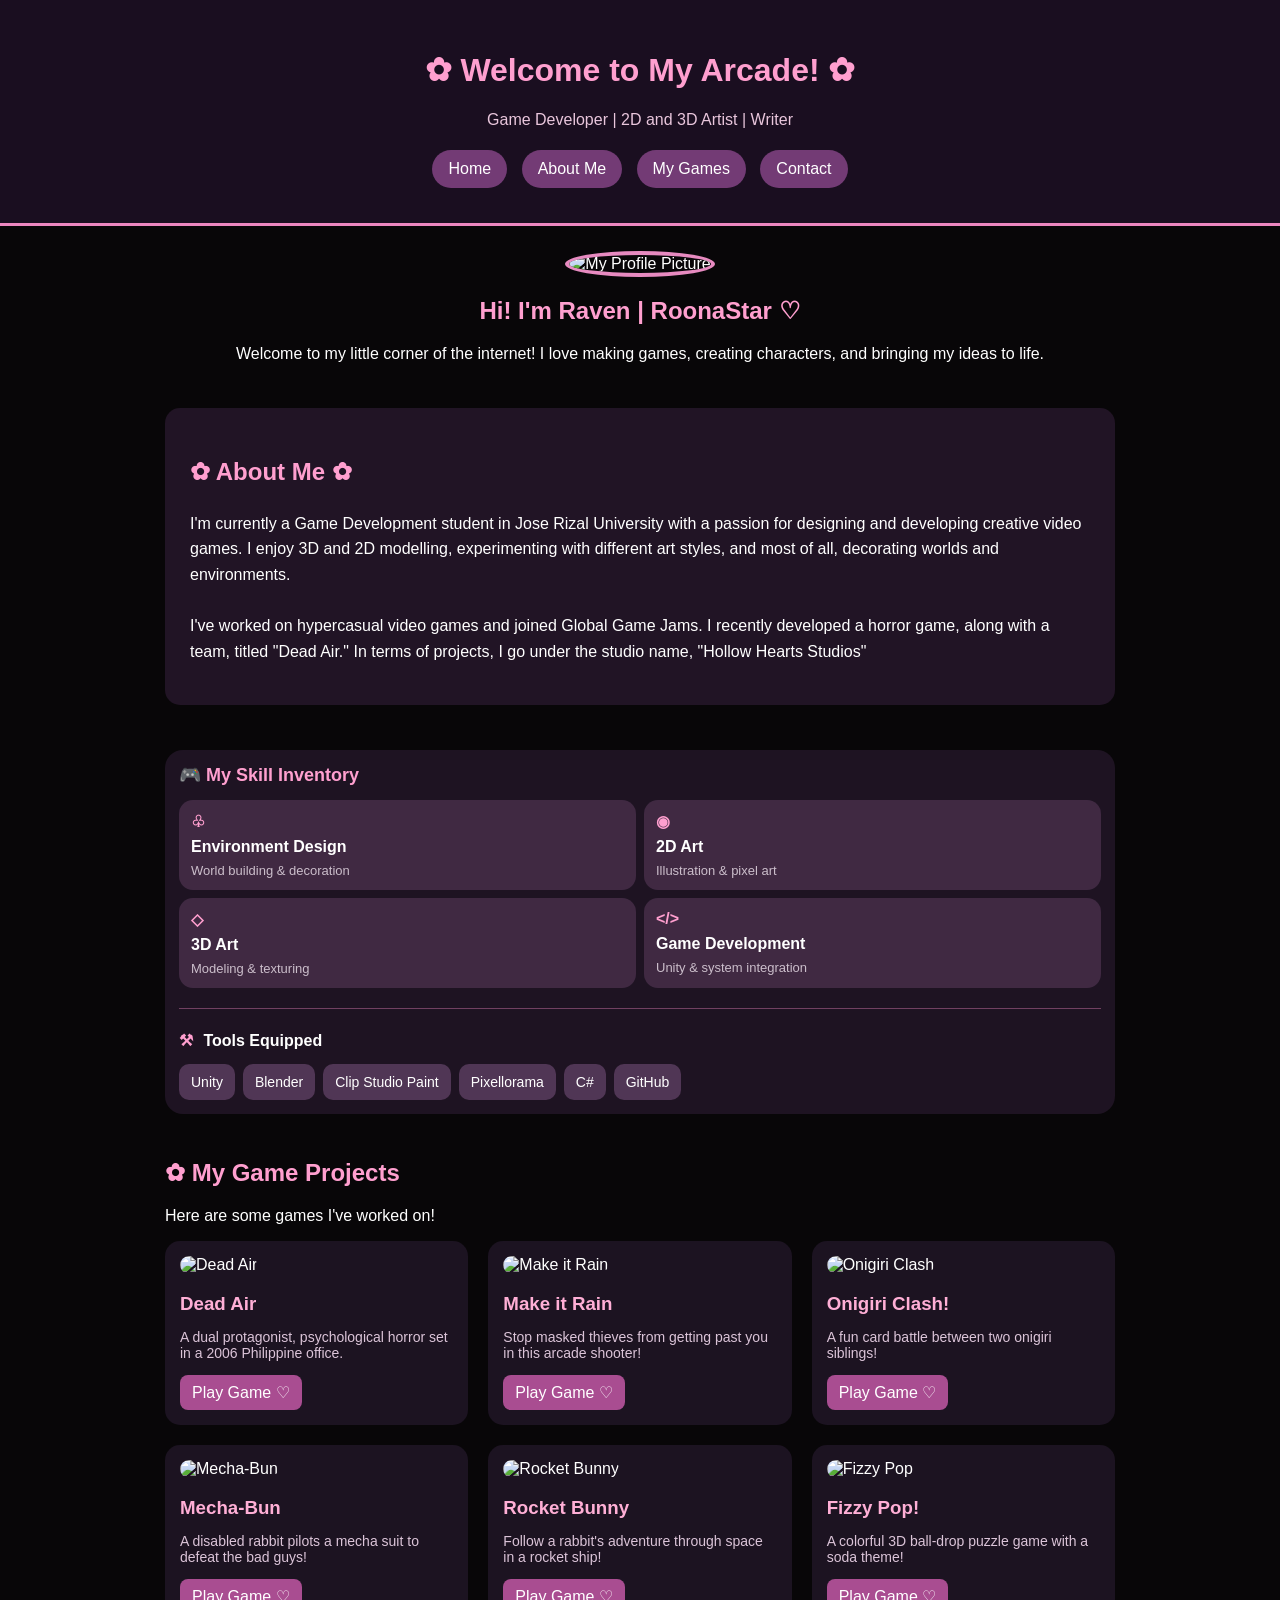
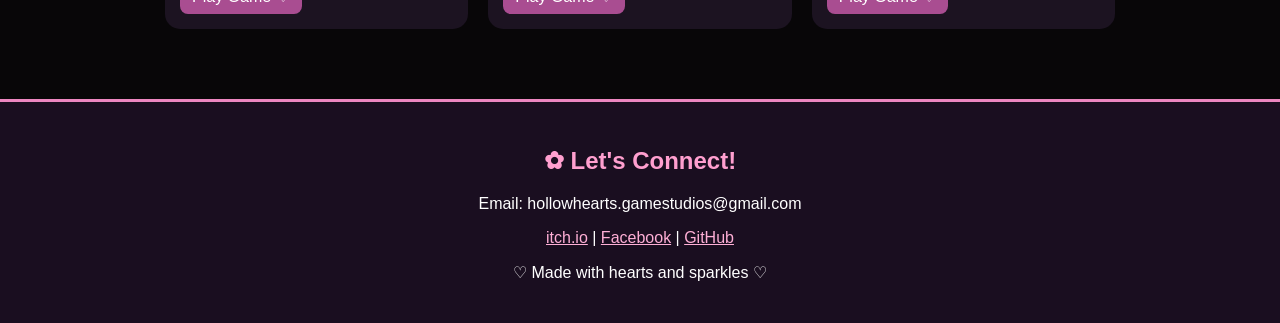
==== index.html @ e80b91a1 "Added Styles and Index" ====
<!DOCTYPE html>
<html lang="en">
<head>
    <meta charset="UTF-8">
    <meta name="viewport" content="width=device-width, initial-scale=1.0">
    <title>My Game Portfolio</title>
</head>

<body>
  <link rel="stylesheet" href="styles.css">
    <header id="home">
        <h1>✿ Welcome to My Arcade! ✿</h1>
        <p>Game Developer | 2D and 3D Artist | Writer</p>

        <nav>
            <a href="#home">Home</a>
            <a href="#about">About Me</a>
            <a href="#projects">My Games</a>
            <a href="#contact">Contact</a>
        </nav>
    </header>

    <main>

        <!-- Introduction -->
        <section class="intro">
            <img src="https://scontent.fmnl13-2.fna.fbcdn.net/v/t39.30808-6/763120208_37489583377353162_8425650221259060856_n.jpg?stp=dst-jpg_tt6&cstp=mx1792x1793&ctp=s1792x1793&_nc_cat=102&_nc_map=urlgen_bucketless&ccb=1-7&_nc_sid=6ee11a&_nc_eui2=AeHkvHlS9k-E8Iy6iw4GuJwVgwDkRgwfItCDAORGDB8i0GzAhMk8anXmujMThErz-qAwPEveckfjEJnByAjc9QYd&_nc_ohc=vUqHGSPAQisQ7kNvwEC0687&_nc_oc=AdqLjE-uJGJx0muBvCnZk6WaXBzzBYu0y7Qf_swzb3OGnuIXgSE3NrEgpCpxevoLBow&_nc_zt=23&_nc_ht=scontent.fmnl13-2.fna&_nc_gid=GsBBDFyyWIhbr80OAuG2hw&_nc_ss=7b2a8&oh=00_AQSFnbOtR9KV3OXd4nQ8qMigWKV9bV1C_UrWo6L8OG98hQ&oe=6AFA56D4"
                 alt="My Profile Picture"
                 class="profile">

            <h2>Hi! I'm Raven | RoonaStar ♡</h2>

            <p>
                Welcome to my little corner of the internet!
                I love making games, creating characters,
                and bringing my ideas to life.
            </p>
        </section>

        <!-- About Me -->
        <section id="about" class="about">
            <h2>✿ About Me ✿</h2>

            <p>
                I'm currently a Game Development student in Jose Rizal 
                University with a
                passion for designing and developing
                creative video games.
                I enjoy 3D and 2D modelling,
                experimenting with different art styles, and most of all, decorating
                worlds and environments.
                <br>
                <br>
                I've worked on hypercasual video games and joined
                Global Game Jams. I recently developed a horror game, along
                with a team, titled "Dead Air."

                In terms of projects, I go under the studio name, "Hollow Hearts Studios"
            </p>
        </section>

        <!-- Skills and tools -->
        <section class="skill-inventory">
            <h2><span aria-hidden="true">🎮</span> My Skill Inventory</h2>

            <div class="skill-grid">
                <article class="skill-card">
                    <span class="skill-icon" aria-hidden="true">♧</span>
                    <h3>Environment Design</h3>
                    <p>World building &amp; decoration</p>
                </article>
                <article class="skill-card">
                    <span class="skill-icon" aria-hidden="true">◉</span>
                    <h3>2D Art</h3>
                    <p>Illustration &amp; pixel art</p>
                </article>
                <article class="skill-card">
                    <span class="skill-icon" aria-hidden="true">◇</span>
                    <h3>3D Art</h3>
                    <p>Modeling &amp; texturing</p>
                </article>
                <article class="skill-card">
                    <span class="skill-icon" aria-hidden="true">&lt;/&gt;</span>
                    <h3>Game Development</h3>
                    <p>Unity &amp; system integration</p>
                </article>
            </div>

            <div class="tools-equipped">
                <h3><span aria-hidden="true">⚒</span> Tools Equipped</h3>
                <ul class="tool-list">
                    <li>Unity</li>
                    <li>Blender</li>
                    <li>Clip Studio Paint</li>
                    <li>Pixellorama</li>
                    <li>C#</li>
                    <li>GitHub</li>
                </ul>
            </div>
        </section>

        <!-- Projects -->
        <section id="projects">

            <h2>✿ My Game Projects</h2>
            <p>Here are some games I've worked on!</p>

            <div class="game-container">

                <div class="game-card">
                    <img src="https://img.itch.zone/aW1nLzMxNzM1Njg3LnBuZw==/315x250%23c/ITOvjn.png"
                         alt="Dead Air">

                    <h3>Dead Air</h3>

                    <p>
                        A dual protagonist, psychological horror
                        set in a 2006 Philippine office.
                    </p>

                <a href="https://hollow-hearts.itch.io/dead-air" target="_blank" rel="noopener noreferrer">Play Game ♡</a>
                </div>


                <!-- Game 1 -->
                <div class="game-card">
                    <img src="https://img.itch.zone/aW1nLzI2MDE3NzI4LnBuZw==/315x250%23c/6%2B7TIx.png"
                         alt="Make it Rain">

                    <h3>Make it Rain</h3>

                    <p>
                        Stop masked thieves from
                        getting past you in this
                        arcade shooter!
                    </p>

                    <a href="https://hollow-hearts.itch.io/make-it-rain" target="_blank" rel="noopener noreferrer">Play Game ♡</a>
                </div>

                <!-- Game 2 -->
                <div class="game-card">
                    <img src="https://img.itch.zone/aW1nLzIxOTg5NTQ1LnBuZw==/315x250%23c/ZL2ZxU.png"
                         alt="Onigiri Clash">

                    <h3>Onigiri Clash!</h3>

                    <p>
                        A fun card battle between
                        two onigiri siblings!
                    </p>

                <a href="https://hollow-hearts.itch.io/onigiri-clash" target="_blank" rel="noopener noreferrer">Play Game ♡</a>
                </div>

                <!-- Game 3 -->
                <div class="game-card">
                    <img src="https://img.itch.zone/aW1nLzIxMDcyOTg5LnBuZw==/315x250%23c/%2FTz8fz.png"
                         alt="Mecha-Bun">

                    <h3>Mecha-Bun</h3>

                    <p>
                        A disabled rabbit pilots
                        a mecha suit to defeat
                        the bad guys!
                    </p>

                <a href="https://hollow-hearts.itch.io/mecha-bun" target="_blank" rel="noopener noreferrer">Play Game ♡</a>
                </div>

                <!-- Game 4 -->
                <div class="game-card">
                    <img src="https://img.itch.zone/aW1nLzIwNTIyNTE2LnBuZw==/315x250%23c/SA1Ily.png"
                         alt="Rocket Bunny">

                    <h3>Rocket Bunny</h3>

                    <p>
                        Follow a rabbit's adventure
                        through space in a rocket ship!
                    </p>

                <a href="https://hollow-hearts.itch.io/rocket-bunny" target="_blank" rel="noopener noreferrer">Play Game ♡</a>
                </div>

                <!-- Game 5 -->
                <div class="game-card">
                    <img src="https://img.itch.zone/aW1nLzE5NTk1Nzg2LnBuZw==/315x250%23c/06Eiyv.png"
                         alt="Fizzy Pop">

                    <h3>Fizzy Pop!</h3>

                    <p>
                        A colorful 3D ball-drop puzzle
                        game with a soda theme!
                    </p>

                <a href="https://hollow-hearts.itch.io/fizzy-pop" target="_blank" rel="noopener noreferrer">Play Game ♡</a>
                </div>

            </div>
        </section>

    </main>

    <!-- Footer -->
    <footer id="contact">
        <h2>✿ Let's Connect!</h2>

        <p>Email: hollowhearts.gamestudios@gmail.com</p>

        <p>
            <a href="#">itch.io</a> |
            <a href="#">Facebook</a> |
            <a href="#">GitHub</a>
        </p>

        <p>♡ Made with hearts and sparkles ♡</p>
    </footer>

</body>
</html>
---- styles.css ----
body {
    margin: 0;
    font-family: Arial, sans-serif;
    background-color: #080608;
    color: white;

    /* Fixed Arcade Background */
    background-image: url("https://img.itch.zone/aW1nLzIyMDYzNjA3LnBuZw==/original/3R%2BKsp.png");
    background-size: contain;
    background-position: center center;
    background-repeat: no-repeat;
    background-attachment: fixed;
}

/* Header */
header {
    text-align: center;
    background-color: rgba(30, 16, 37, 0.85);
    padding: 30px 20px;
    border-bottom: 3px solid #ed86c0;
}

h1 {
    color: #ff9fcf;
}

header p {
    color: #e9c6dc;
}

/* Navigation */
nav a {
    display: inline-block;
    color: white;
    background-color: #733b75;
    text-decoration: none;
    padding: 10px 16px;
    margin: 5px;
    border-radius: 20px;
}

nav a:hover {
    background-color: #d46baf;
}

/* Main Content */
main {
    max-width: none;
    margin: 0;
    padding: 25px max(25px, calc((100% - 950px) / 2));
}

section {
    margin-bottom: 45px;
}

h2 {
    color: #ff9fcf;
}

/* Introduction */
.intro {
    text-align: center;
}

.profile {
    width: 130px;
    height: 130px;
    border-radius: 50%;
    border: 4px solid #e78ac0;
    object-fit: cover;
}

/* About Me */
.about {
    background-color: rgba(36, 22, 41, 0.9);
    padding: 25px;
    border-radius: 15px;
    line-height: 1.6;
}

/* Skill Inventory */
.skill-inventory {
    background-color: rgba(36, 22, 41, 0.82);
    padding: 14px;
    border-radius: 18px;
}

.skill-inventory > h2 {
    margin: 0 0 14px;
    font-size: 18px;
}

.skill-grid {
    display: grid;
    grid-template-columns: repeat(2, minmax(0, 1fr));
    gap: 8px;
}

.skill-card {
    background-color: rgba(73, 48, 76, 0.78);
    padding: 12px;
    border-radius: 14px;
}

.skill-icon {
    color: #ff9fcf;
    font-weight: bold;
}

.skill-card h3 {
    margin: 7px 0;
    font-size: 16px;
}

.skill-card p {
    margin: 0;
    color: #cbbecb;
    font-size: 13px;
}

.tools-equipped {
    margin-top: 20px;
    padding-top: 14px;
    border-top: 1px solid rgba(237, 134, 192, 0.4);
}

.tools-equipped h3 {
    margin: 8px 0 14px;
    font-size: 16px;
}

.tools-equipped h3 span {
    color: #ff9fcf;
    margin-right: 6px;
}

.tool-list {
    display: flex;
    flex-wrap: wrap;
    gap: 8px;
    list-style: none;
    margin: 0;
    padding: 0;
}

.tool-list li {
    background-color: rgba(90, 61, 94, 0.85);
    padding: 10px 12px;
    border-radius: 10px;
    font-size: 14px;
}

/* Game Cards */
.game-container {
    display: grid;
    grid-template-columns: repeat(
        auto-fit, minmax(230px, 1fr)
    );
    gap: 20px;
}

.game-card {
    background-color: rgba(30, 21, 36, 0.9);
    padding: 15px;
    border-radius: 15px;
    transition: transform 0.25s ease, box-shadow 0.25s ease;
}

.game-card:hover {
    transform: translateY(-8px);
    box-shadow: 0 12px 24px rgba(237, 134, 192, 0.3);
}

.game-card img {
    width: 100%;
    aspect-ratio: 4 / 3;
    object-fit: cover;
    border-radius: 12px;
}

.game-card h3 {
    margin-bottom: 5px;
    color: #ffafd6;
}

.game-card p {
    font-size: 14px;
    color: #dbc4d8;
}

.game-card a {
    display: inline-block;
    background-color: #a94d91;
    color: white;
    padding: 8px 12px;
    text-decoration: none;
    border-radius: 8px;
}

.game-card a:hover {
    background-color: #e985be;
}

/* Footer */
footer {
    background-color: rgba(30, 16, 37, 0.85);
    text-align: center;
    padding: 25px;
    border-top: 3px solid #ed86c0;
}

footer a {
    color: #ffafd6;
}

/* Responsive Layout for Small Screens */
@media (max-width: 600px) {
    main {
        padding: 20px;
    }

    .game-container {
        grid-template-columns: 1fr;
    }

    header {
        padding: 20px 10px;
    }

    nav a {
        padding: 8px 12px;
        font-size: 14px;
    }
}
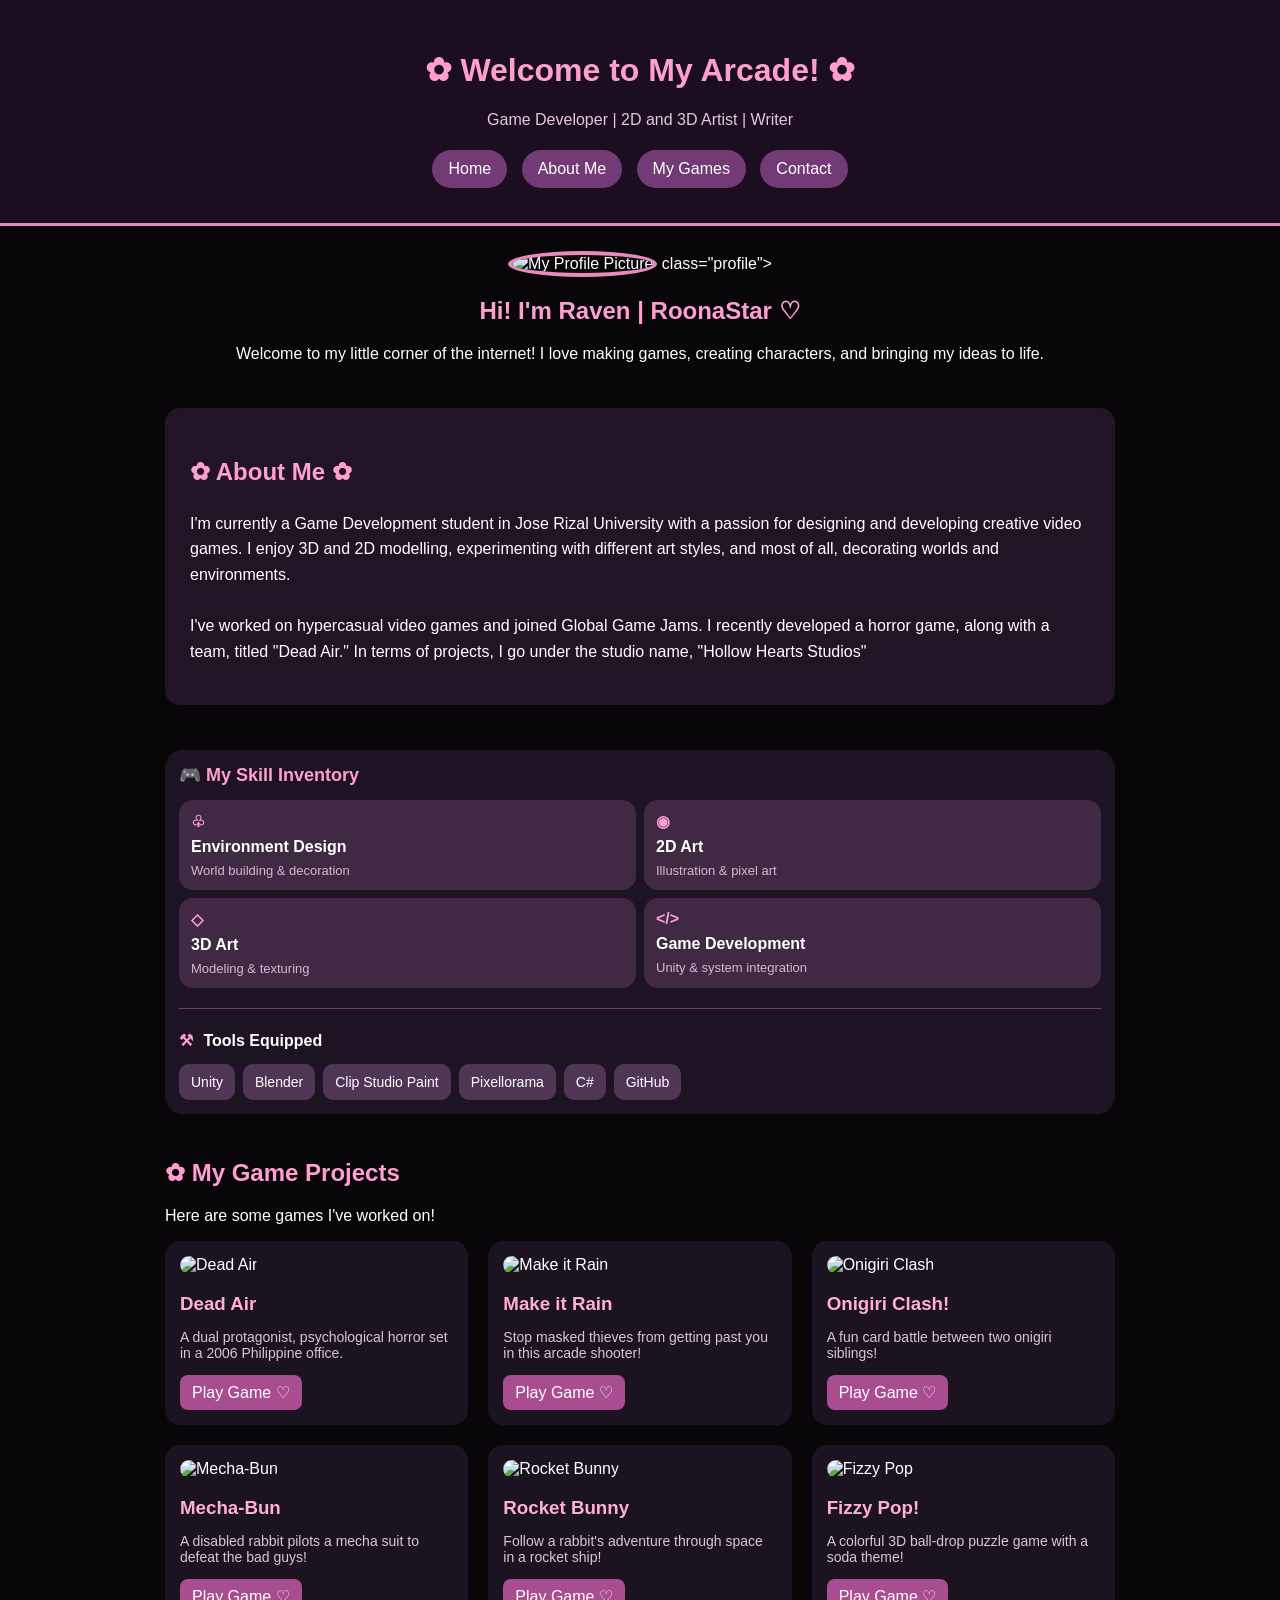
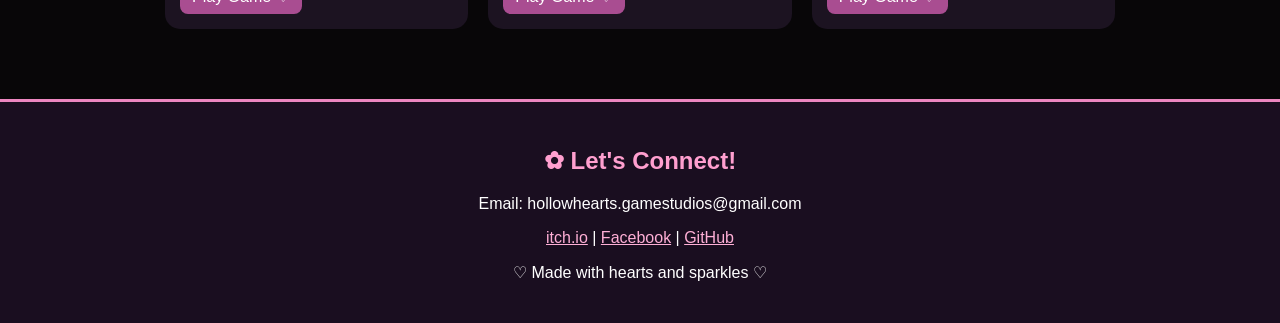
==== commit b81e3e91: "Update profile picture source in index.html" ====
--- a/index.html
+++ b/index.html
@@ -25,8 +25,7 @@
 
         <!-- Introduction -->
         <section class="intro">
-            <img src="https://scontent.fmnl13-2.fna.fbcdn.net/v/t39.30808-6/763120208_37489583377353162_8425650221259060856_n.jpg?stp=dst-jpg_tt6&cstp=mx1792x1793&ctp=s1792x1793&_nc_cat=102&_nc_map=urlgen_bucketless&ccb=1-7&_nc_sid=6ee11a&_nc_eui2=AeHkvHlS9k-E8Iy6iw4GuJwVgwDkRgwfItCDAORGDB8i0GzAhMk8anXmujMThErz-qAwPEveckfjEJnByAjc9QYd&_nc_ohc=vUqHGSPAQisQ7kNvwEC0687&_nc_oc=AdqLjE-uJGJx0muBvCnZk6WaXBzzBYu0y7Qf_swzb3OGnuIXgSE3NrEgpCpxevoLBow&_nc_zt=23&_nc_ht=scontent.fmnl13-2.fna&_nc_gid=GsBBDFyyWIhbr80OAuG2hw&_nc_ss=7b2a8&oh=00_AQSFnbOtR9KV3OXd4nQ8qMigWKV9bV1C_UrWo6L8OG98hQ&oe=6AFA56D4"
-                 alt="My Profile Picture"
+        <img src="images/Raven_Portfolio_Pic.jpg" alt="My Profile Picture" class="profile">
                  class="profile">
 
             <h2>Hi! I'm Raven | RoonaStar ♡</h2>
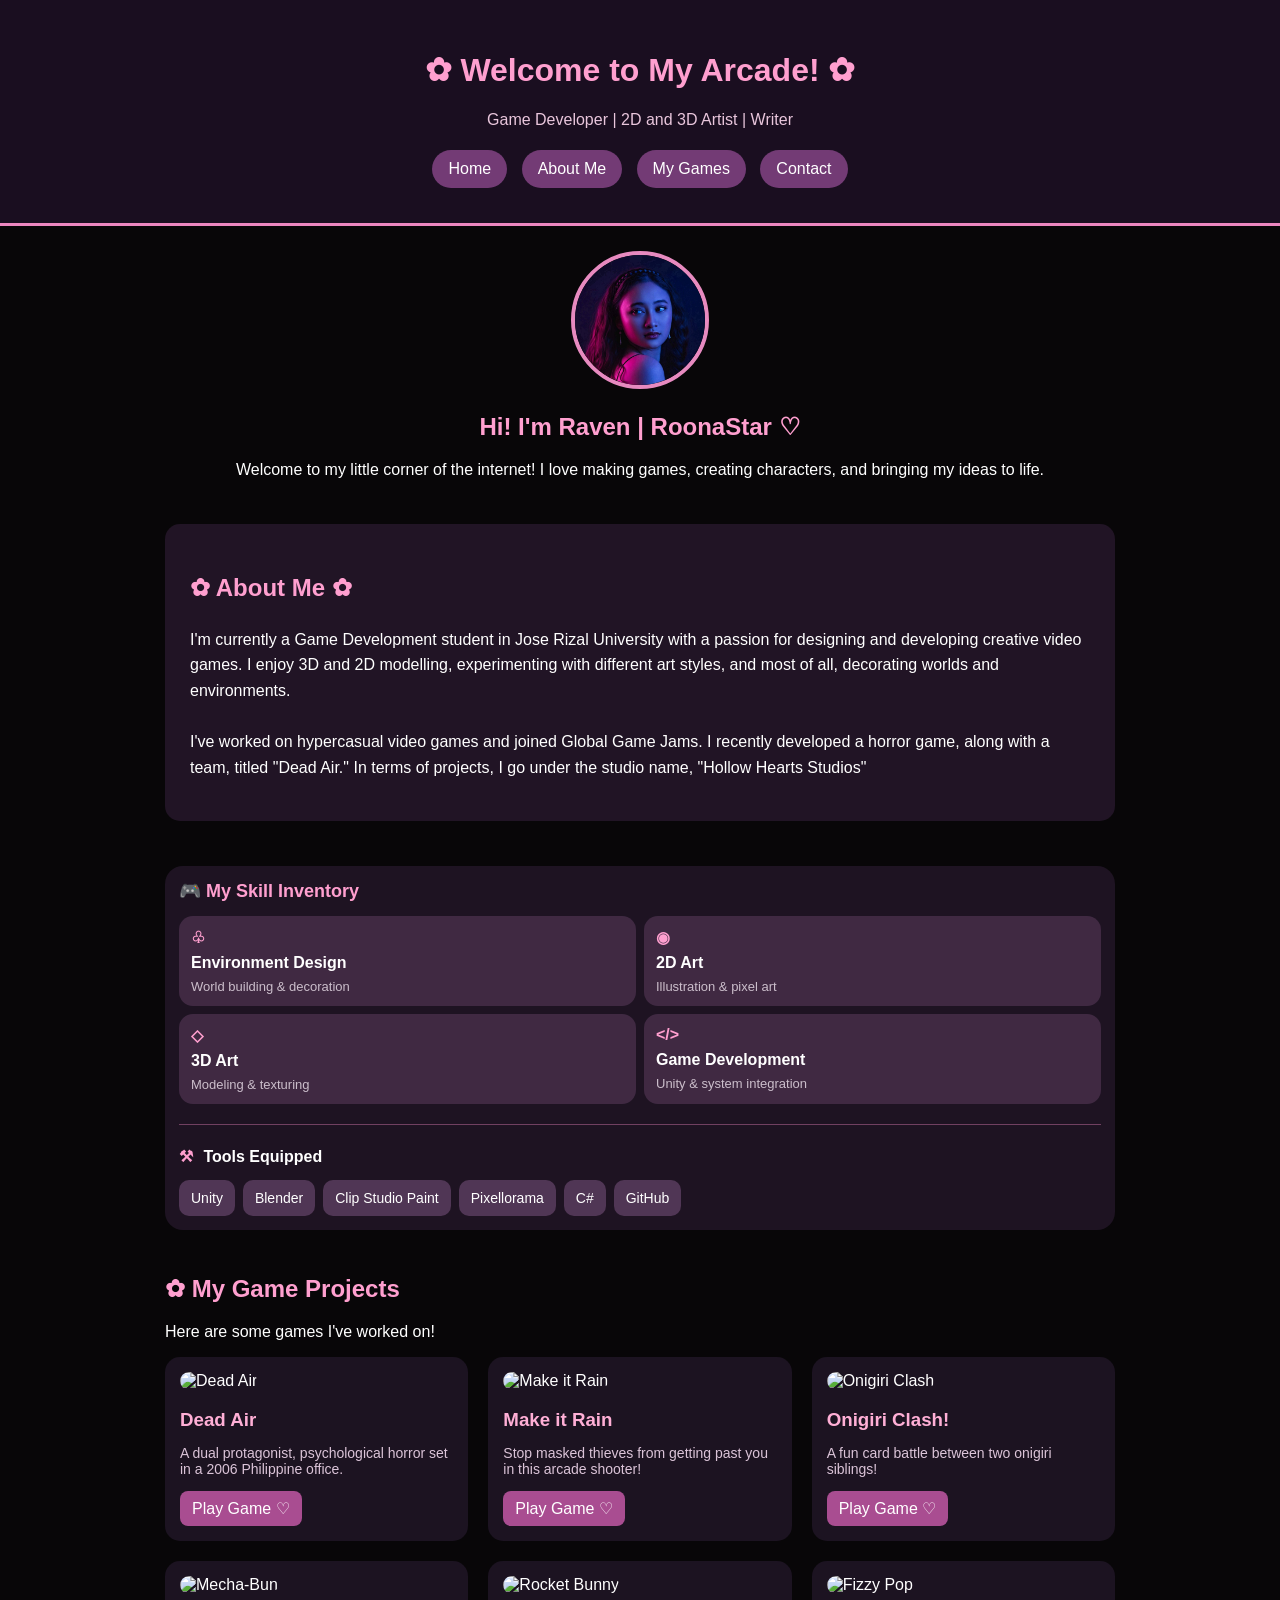
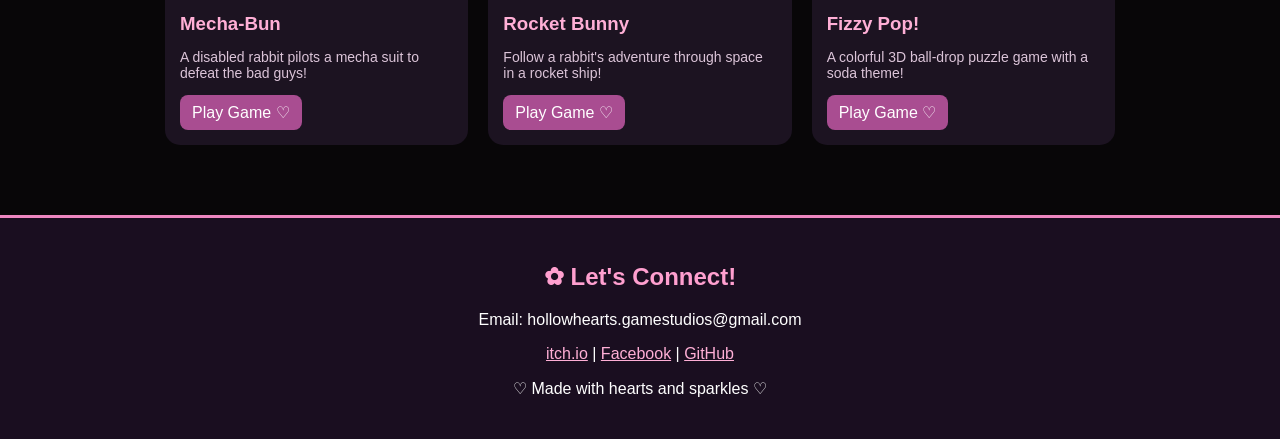
==== commit 81fc6e3c: "Update index.html" ====
--- a/index.html
+++ b/index.html
@@ -26,8 +26,6 @@
         <!-- Introduction -->
         <section class="intro">
         <img src="images/Raven_Portfolio_Pic.jpg" alt="My Profile Picture" class="profile">
-                 class="profile">
-
             <h2>Hi! I'm Raven | RoonaStar ♡</h2>
 
             <p>
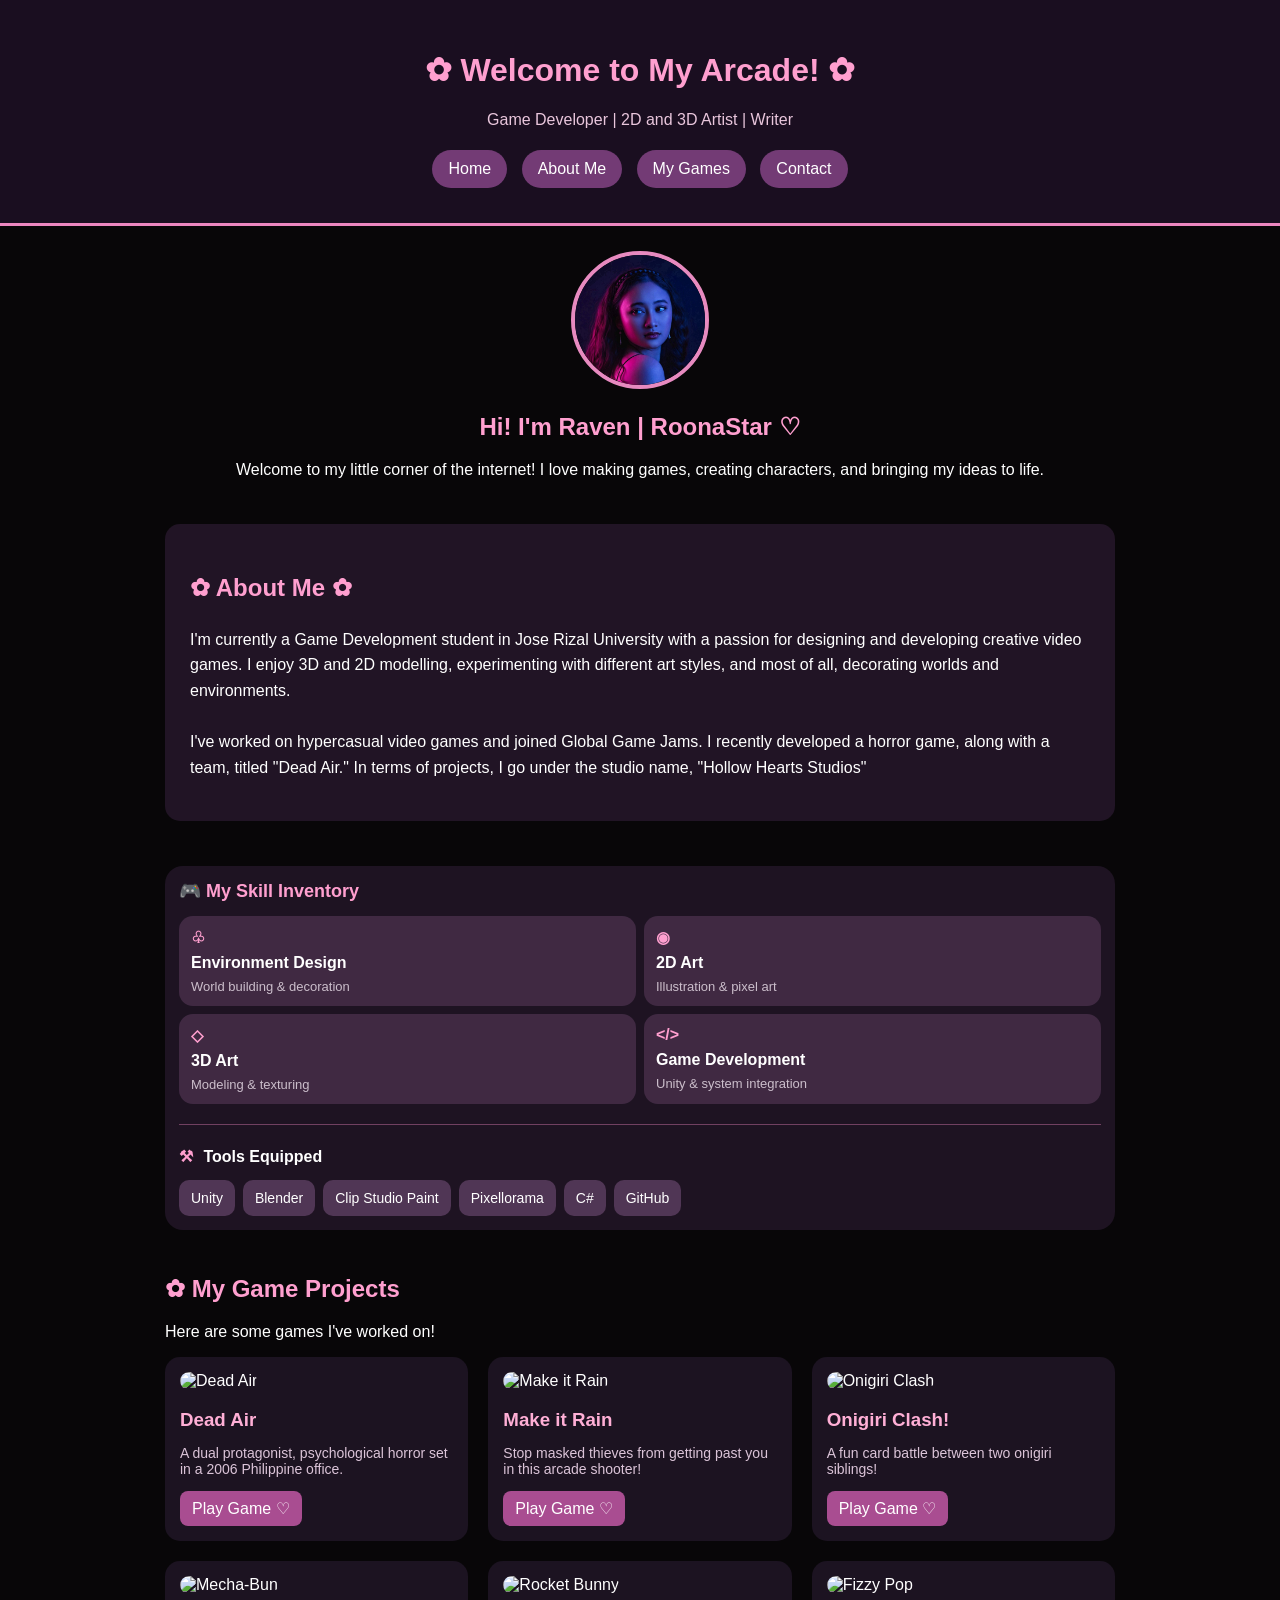
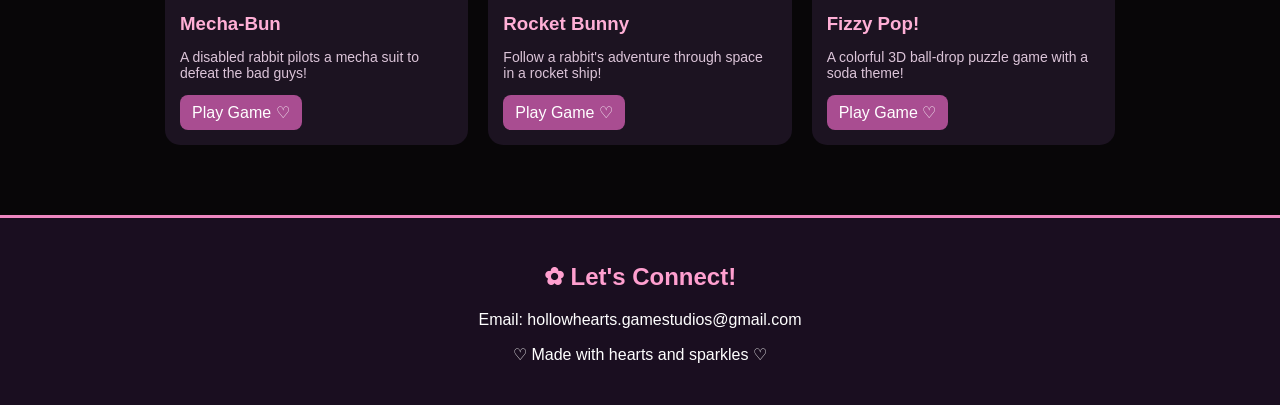
==== commit 6107d5c8: "Remove social media links from footer Removed social media links from the footer." ====
--- a/index.html
+++ b/index.html
@@ -207,13 +207,6 @@
         <h2>✿ Let's Connect!</h2>
 
         <p>Email: hollowhearts.gamestudios@gmail.com</p>
-
-        <p>
-            <a href="#">itch.io</a> |
-            <a href="#">Facebook</a> |
-            <a href="#">GitHub</a>
-        </p>
-
         <p>♡ Made with hearts and sparkles ♡</p>
     </footer>
 
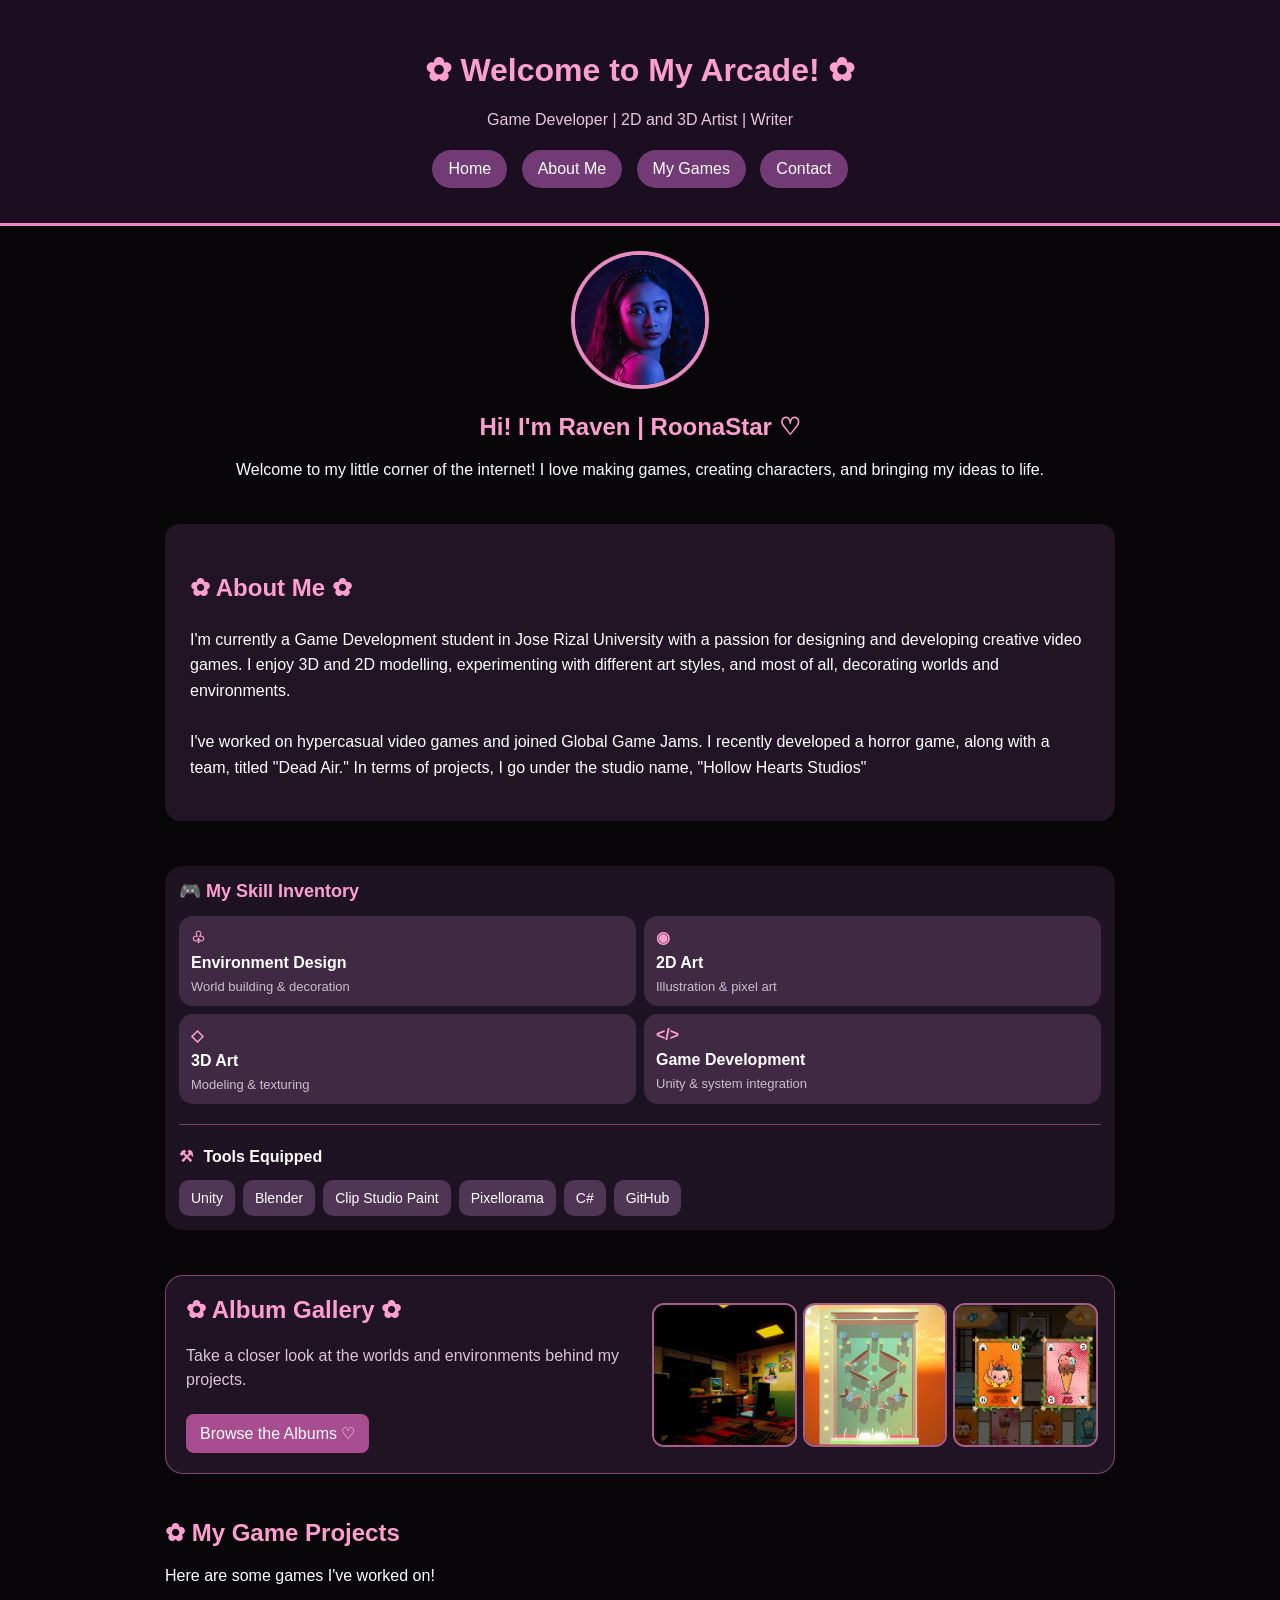
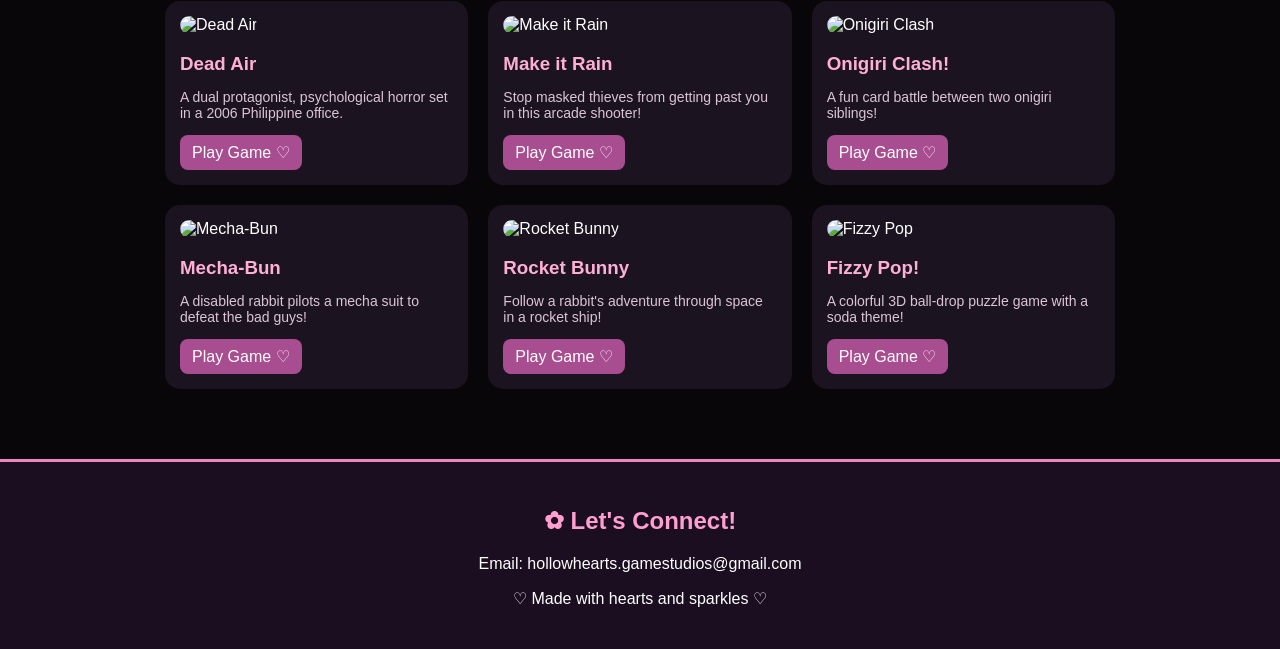
==== commit d60978a3: "Add interactive project album gallery Create a gallery page with project image albums, album navigat" ====
--- a/index.html
+++ b/index.html
@@ -97,6 +97,20 @@
             </div>
         </section>
 
+        <!-- Gallery -->
+        <section class="gallery-preview" aria-labelledby="gallery-preview-title">
+            <div class="gallery-preview-copy">
+                <h2 id="gallery-preview-title">✿ Album Gallery ✿</h2>
+                <p>Take a closer look at the worlds and environments behind my projects.</p>
+                <a class="gallery-link" href="gallery.html">Browse the Albums ♡</a>
+            </div>
+            <div class="gallery-preview-images" aria-hidden="true">
+                <img src="images/DeadAirAlbum/068b68c8-81d6-4d22-8d7e-94a7f29b1060.jpe" alt="">
+                <img src="images/FizzyPopAlbum/Screenshot 2025-05-17 233113.png" alt="">
+                <img src="images/OnigiriClashAlbum/Onigiri Clash SS1.png" alt="">
+            </div>
+        </section>
+
         <!-- Projects -->
         <section id="projects">
 
--- a/styles.css
+++ b/styles.css
@@ -152,6 +152,55 @@
     font-size: 14px;
 }
 
+/* Gallery Preview */
+.gallery-preview {
+    display: grid;
+    grid-template-columns: minmax(0, 1fr) minmax(0, 1fr);
+    align-items: center;
+    gap: 24px;
+    padding: 20px;
+    background-color: rgba(36, 22, 41, 0.9);
+    border: 1px solid rgba(237, 134, 192, 0.45);
+    border-radius: 18px;
+}
+
+.gallery-preview h2 {
+    margin-top: 0;
+}
+
+.gallery-preview-copy p {
+    color: #dbc4d8;
+    line-height: 1.5;
+}
+
+.gallery-link {
+    display: inline-block;
+    margin-top: 6px;
+    padding: 10px 14px;
+    border-radius: 8px;
+    background-color: #a94d91;
+    color: white;
+    text-decoration: none;
+}
+
+.gallery-link:hover {
+    background-color: #e985be;
+}
+
+.gallery-preview-images {
+    display: grid;
+    grid-template-columns: repeat(3, minmax(0, 1fr));
+    gap: 10px;
+}
+
+.gallery-preview-images img {
+    width: 100%;
+    aspect-ratio: 1;
+    border: 2px solid rgba(237, 134, 192, 0.65);
+    border-radius: 12px;
+    object-fit: cover;
+}
+
 /* Game Cards */
 .game-container {
     display: grid;
@@ -225,6 +274,11 @@
         grid-template-columns: 1fr;
     }
 
+    .gallery-preview {
+        grid-template-columns: 1fr;
+        gap: 12px;
+    }
+
     header {
         padding: 20px 10px;
     }
@@ -234,3 +288,141 @@
         font-size: 14px;
     }
 }
+
+/* Album Gallery Page */
+.gallery-page-header {
+    text-align: center;
+}
+
+.gallery-page-header h1 {
+    margin-bottom: 8px;
+}
+
+.gallery-page-header p {
+    color: #e9c6dc;
+}
+
+.gallery-page-header nav {
+    margin-top: 18px;
+}
+
+.album-navigation {
+    display: flex;
+    flex-wrap: wrap;
+    justify-content: center;
+    gap: 8px;
+    margin: 0 0 30px;
+}
+
+.album-navigation a {
+    padding: 8px 12px;
+    border: 1px solid rgba(237, 134, 192, 0.55);
+    border-radius: 999px;
+    color: #ffafd6;
+    text-decoration: none;
+}
+
+.album-navigation a:hover {
+    background-color: rgba(169, 77, 145, 0.45);
+}
+
+.album-section {
+    scroll-margin-top: 20px;
+    margin-bottom: 36px;
+    padding: 20px;
+    border-radius: 16px;
+    background-color: rgba(36, 22, 41, 0.9);
+}
+
+.album-section h2 {
+    margin-top: 0;
+}
+
+.album-grid {
+    display: grid;
+    grid-template-columns: repeat(auto-fit, minmax(190px, 1fr));
+    gap: 14px;
+}
+
+.album-grid figure {
+    overflow: hidden;
+    margin: 0;
+    border: 1px solid rgba(237, 134, 192, 0.4);
+    border-radius: 12px;
+    background-color: rgba(30, 21, 36, 0.9);
+    cursor: zoom-in;
+    transition: transform 0.25s ease, box-shadow 0.25s ease;
+}
+
+.album-grid figure:hover,
+.album-grid figure:focus-visible {
+    transform: translateY(-8px);
+    box-shadow: 0 12px 24px rgba(237, 134, 192, 0.3);
+}
+
+.album-grid figure:focus-visible {
+    outline: 2px solid #ff9fcf;
+    outline-offset: 3px;
+}
+
+.album-grid img {
+    display: block;
+    width: 100%;
+    aspect-ratio: 4 / 3;
+    object-fit: cover;
+}
+
+.image-viewer {
+    position: fixed;
+    width: min(94vw, 1200px);
+    max-width: none;
+    max-height: 92vh;
+    padding: 16px;
+    border: 1px solid rgba(237, 134, 192, 0.65);
+    border-radius: 16px;
+    background-color: #1e1524;
+    color: white;
+}
+
+.image-viewer::backdrop {
+    background-color: rgba(0, 0, 0, 0.88);
+}
+
+.image-viewer form {
+    display: flex;
+    justify-content: flex-end;
+    margin-bottom: 12px;
+}
+
+.image-viewer-close {
+    padding: 8px 14px;
+    border: 0;
+    border-radius: 8px;
+    background-color: #a94d91;
+    color: white;
+    font: inherit;
+    cursor: pointer;
+}
+
+.image-viewer-close:hover {
+    background-color: #e985be;
+}
+
+.image-viewer img {
+    display: block;
+    width: 100%;
+    max-height: calc(92vh - 80px);
+    object-fit: contain;
+}
+
+.album-grid figcaption {
+    padding: 8px 10px;
+    color: #dbc4d8;
+    font-size: 12px;
+}
+
+.gallery-back-link {
+    display: inline-block;
+    margin-bottom: 20px;
+    color: #ffafd6;
+}
